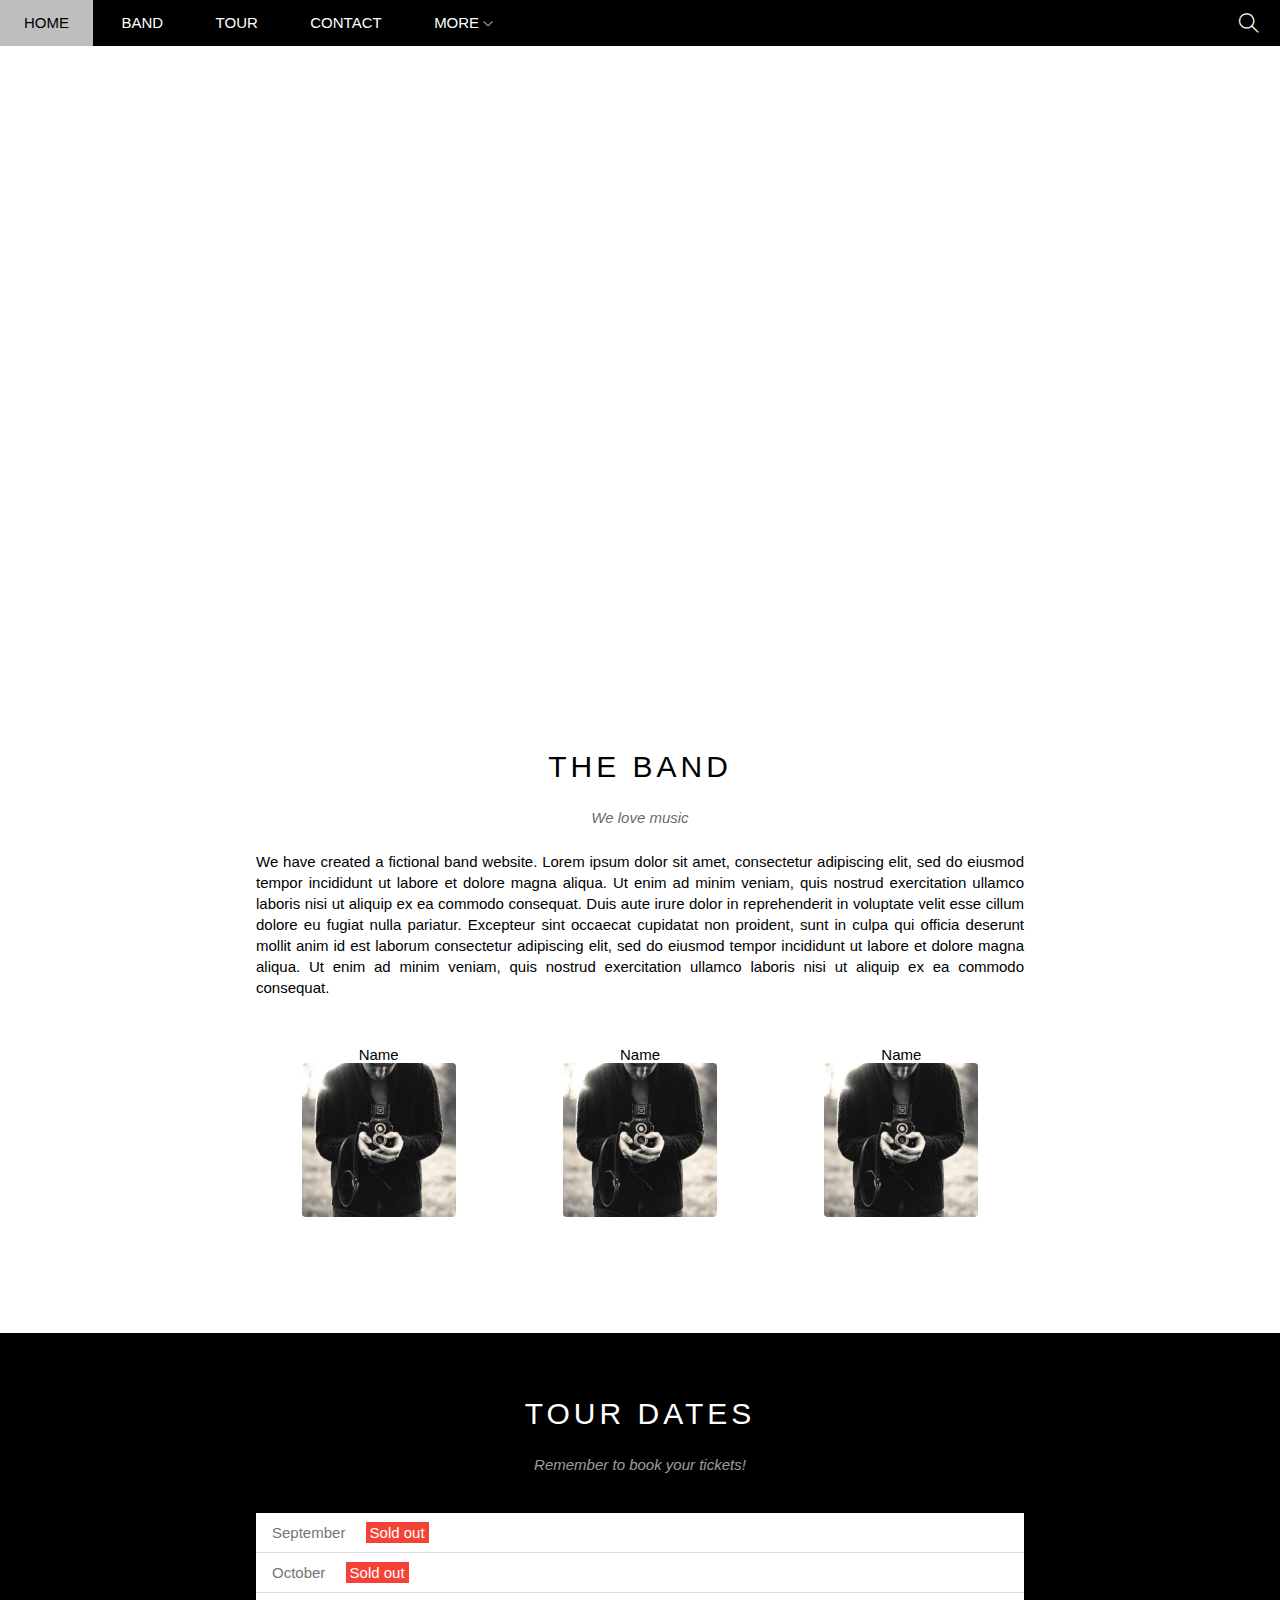
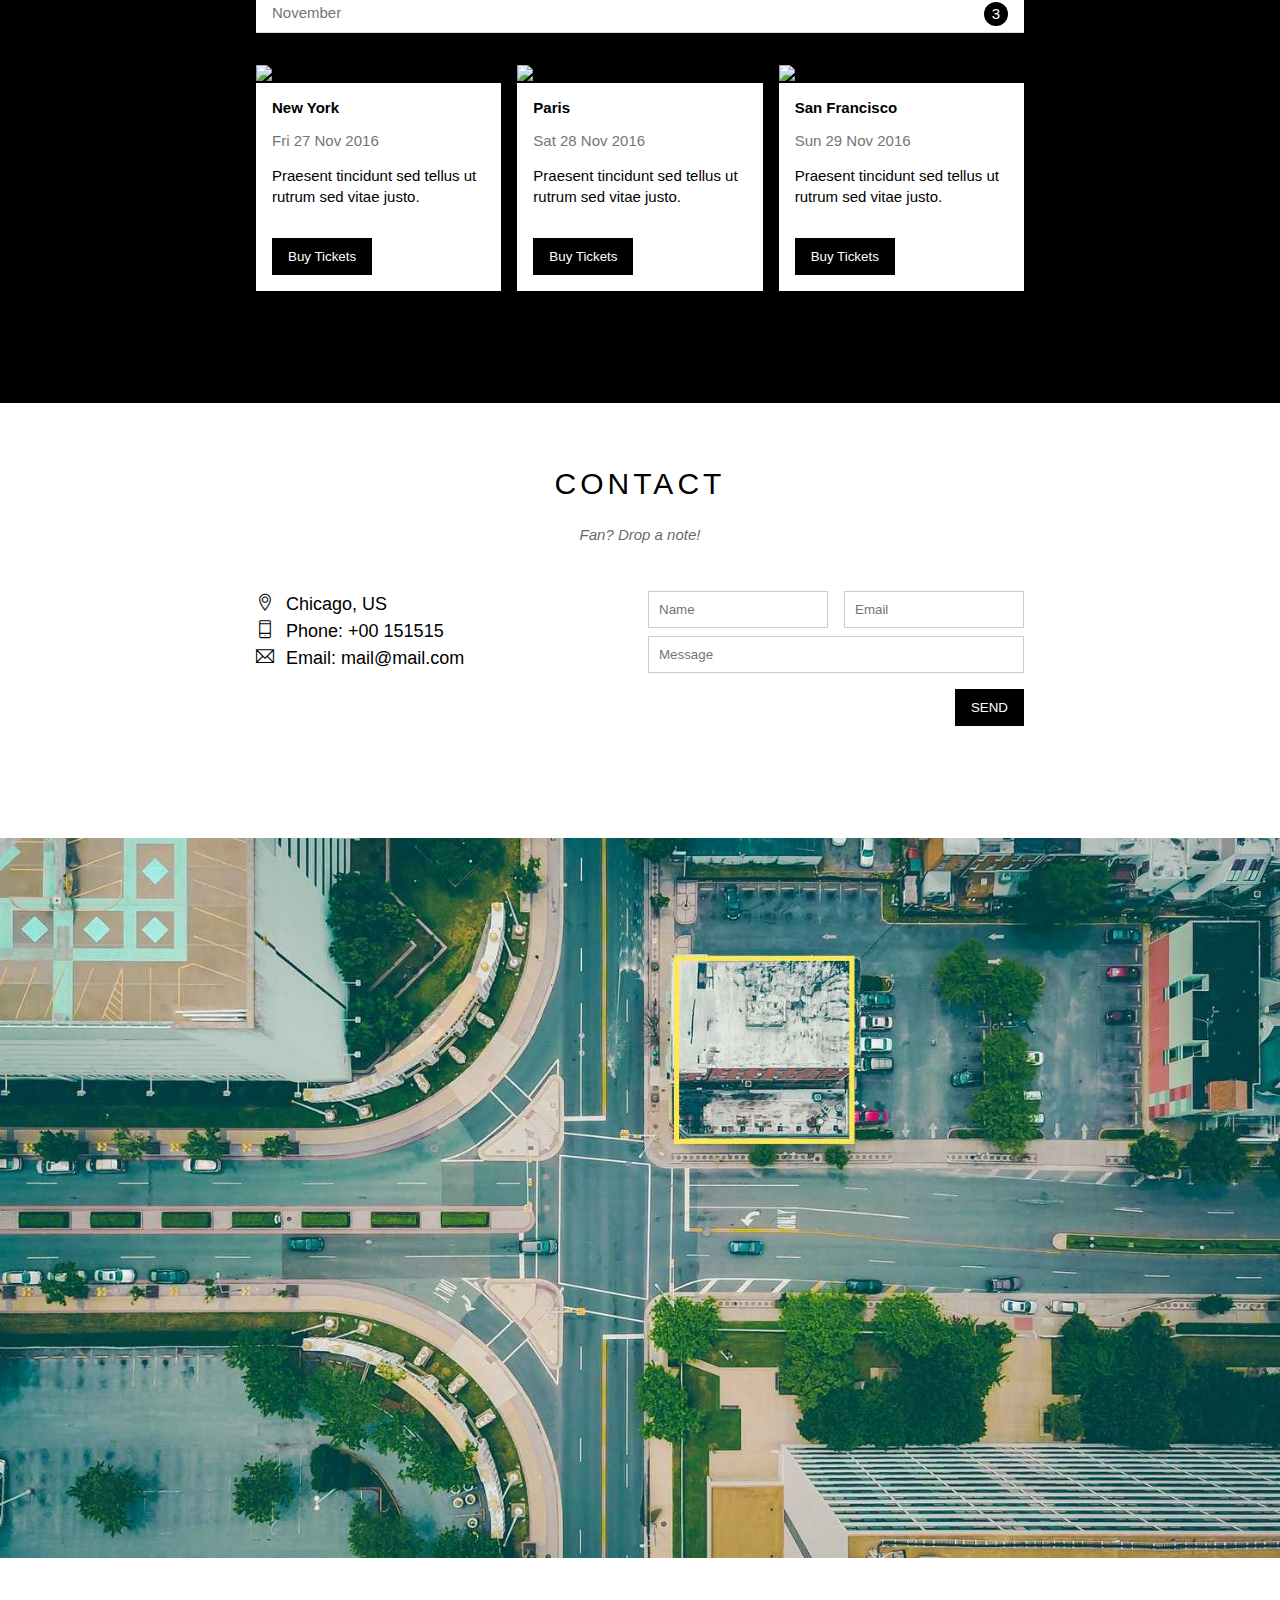
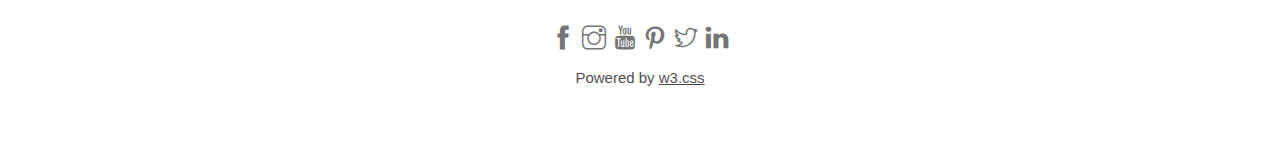
==== w3_TheBand/index.html @ 457860c9 "first push" ====
<!DOCTYPE html>
<html lang="en">

<head>
    <meta charset="UTF-8">
    <meta http-equiv="X-UA-Compatible" content="IE=edge">
    <meta name="viewport" content="width=device-width, initial-scale=1.0">
    <title>The Band</title>
    <link rel="stylesheet" href="./assets/css/style.css">
    <link rel="stylesheet" href="./assets/css/responsive.css">
    <link rel="icon" href="https://wwwmarketing.scdn.co/img/favicon-32x32.png" type="image/x-icon">
    <link rel="stylesheet" href="./assets/font/themify-icons-font/themify-icons/themify-icons.css">
</head>

<body>
    <div id="main">
        <div id="header">
            <!-- Begin: Nav -->
            <ul id="nav">
                <li><a href="#">Home</a></li>
                <li><a href="#band">Band</a></li>
                <li><a href="#tour">Tour</a></li>
                <li><a href="#contact">Contact</a></li>
                <li>
                    <a href="#">
                        More
                        <i class="nav-arrow-down ti-angle-down"></i>
                    </a>
                    <ul class="subnav">
                        <li><a href="#">Merchandise</a></li>
                        <li><a href="#">Extras</a></li>
                        <li><a href="#">Media</a></li>
                    </ul>
                </li>
            </ul>
            <!-- End: Nav -->

            <!-- Begin: Search button-->
            <div class="search-btn">
                <i class="search-icon ti-search"></i>
            </div>

            <div id="mobile-menu" class="mobile-menu-btn">
                <i class="menu-icon ti-menu"></i>
            </div>
            <!-- End: Search button-->

        </div>

        <div id="slider">
            <div class="text-content">
                <h3 class="text-heading">New York</h3>
                <p class="text-description">Thank you, New York - A night we won't forget.</p>
            </div>
        </div>

        <div id="content">

            <!-- About section -->
            <div id="band" class="content-section">
                <h2 class="section-heading">THE BAND</h2>
                <p class="section-sub-heading">We love music</p>
                <p class="about-text">
                    We have created a fictional band website. Lorem ipsum dolor sit amet, consectetur adipiscing elit,
                    sed do eiusmod tempor incididunt ut labore et dolore magna aliqua. Ut enim ad minim veniam, quis
                    nostrud exercitation ullamco laboris nisi ut aliquip ex ea commodo consequat. Duis aute irure dolor
                    in reprehenderit in voluptate velit esse cillum dolore eu fugiat nulla pariatur. Excepteur sint
                    occaecat cupidatat non proident, sunt in culpa qui officia deserunt mollit anim id est laborum
                    consectetur adipiscing elit, sed do eiusmod tempor incididunt ut labore et dolore magna aliqua. Ut
                    enim ad minim veniam, quis nostrud exercitation ullamco laboris nisi ut aliquip ex ea commodo
                    consequat.
                </p>
                <div class="row member-list">
                    <div class="col col-third text-center">
                        <p class="member-name">Name</p>
                        <img src="./assets/image/band/bandmember.jpg" alt="Name" class="member-img">
                    </div>

                    <div class="col col-third text-center">
                        <p class="member-name">Name</p>
                        <img src="./assets/image/band/bandmember.jpg" alt="Name" class="member-img">
                    </div>

                    <div class="col col-third text-center">
                        <p class="member-name">Name</p>
                        <img src="./assets/image/band/bandmember.jpg" alt="Name" class="member-img">
                    </div>
                </div>
            </div>

            <!-- Tour section -->
            <div id="tour" class="tour-section">
                <div class="content-section">
                    <h2 class="section-heading text-white">TOUR DATES</h2>
                    <p class="section-sub-heading text-white">Remember to book your tickets!</p>

                    <!-- Tickets -->
                    <ul class="ticket-list">
                        <li>September <span class="sold-out">Sold out</span></li>
                        <li>October <span class="sold-out">Sold out</span></li>
                        <li>November <span class="quantity">3</span></li>
                    </ul>

                    <!-- Places -->
                    <div class="row place-list">
                        <div class="col col-third">
                            <img src="/assets/image/place/newyork.jpg" alt="NewYork" class="place-img">
                            <div class="place-body">
                                <h3 class="place-heading">New York</h3>
                                <p class="place-time">Fri 27 Nov 2016</p>
                                <p class="place-desc">Praesent tincidunt sed tellus ut rutrum sed vitae justo.</p>
                                <button href="#" class="btn js-buy-ticket">Buy Tickets</button>
                            </div>
                        </div>

                        <div class="col col-third">
                            <img src="/assets/image/place/paris.jpg" alt="NewYork" class="place-img">
                            <div class="place-body">
                                <h3 class="place-heading">Paris</h3>
                                <p class="place-time">Sat 28 Nov 2016</p>
                                <p class="place-desc">Praesent tincidunt sed tellus ut rutrum sed vitae justo.</p>
                                <button href="#" class="btn js-buy-ticket">Buy Tickets</button>
                            </div>
                        </div>

                        <div class="col col-third">
                            <img src="/assets/image/place/sanfran.jpg" alt="NewYork" class="place-img">
                            <div class="place-body">
                                <h3 class="place-heading">San Francisco</h3>
                                <p class="place-time">Sun 29 Nov 2016</p>
                                <p class="place-desc">Praesent tincidunt sed tellus ut rutrum sed vitae justo.</p>
                                <button href="#" class="btn js-buy-ticket">Buy Tickets</button>
                            </div>
                        </div>
                    </div>
                </div>
            </div>

            <!-- Begin: Contact section -->
            <div id="contact" class="content-section">
                <h2 class="section-heading">CONTACT</h2>
                <p class="section-sub-heading">Fan? Drop a note!</p>

                <div class="row contact-content">
                    <div class="col col-half contact-info">
                        <p><i class="ti-location-pin"></i>Chicago, US</p>
                        <p><i class="ti-mobile"></i>Phone: +00 151515</p>
                        <p><i class="ti-email"></i>Email: mail@mail.com</p>
                    </div>

                    <div class="col col-half contact-form">
                        <form action="">
                            <div class="row">
                                <div class="col col-half">
                                    <input type="text" name="" required placeholder="Name" id="" class="form-control">
                                </div>

                                <div class="col col-half">
                                    <input type="email" name="" required placeholder="Email" id="" class="form-control">
                                </div>
                            </div>

                            <div class="row mt-8">
                                <div class="col col-full">
                                    <input type="text" name="" required placeholder="Message" id="" class="form-control">
                                </div>
                            </div>

                            <input class="btn pull-right mt-16" type="submit" value="SEND">
                        </form>
                    </div>
                </div>
            </div>
            <!-- End: Contact section -->

            <div class="map-section">
                <img src="./assets/image/map.jpg" alt="">
            </div>

            <div id="footer">
                <div class="social-list">
                    <a href="">
                        <i class="ti-facebook"></i>
                    </a>
                    <a href="">
                        <i class="ti-instagram"></i>
                    </a>
                    <a href="">
                        <i class="ti-youtube"></i>
                    </a>
                    <a href="">
                        <i class="ti-pinterest"></i>
                    </a>
                    <a href="">
                        <i class="ti-twitter"></i>
                    </a>
                    <a href="">
                        <i class="ti-linkedin"></i>
                    </a>
                </div>
                <p class="copyright">Powered by <a href="">w3.css</a></p>
            </div>
        </div>

        <div class="modal js-modal">
            <div class="modal-container js-modal-container">
                <div class="modal-close js-modal-close">
                    <i class="ti-close"></i>
                </div>

                <header class="modal-header">
                    <i class="modal-heading-icon ti-bag"></i>
                    Tickets
                </header>

                <div class="modal-body">
                    <label for="ticket-quantity" class="modal-label">
                        <i class="ti-shopping-cart"></i>
                        Tickets, 15$ per person
                    </label>
                    <input id="ticket-quantity" type="text" class="modal-input" placeholder="How many?">

                    <label for="ticket-email" class="modal-label">
                        <i class="ti-user"></i>
                        Send to
                    </label>
                    <input id="ticket-email" type="text" class="modal-input" placeholder="Enter email">

                    <button id="buy-tickets">
                        Pay
                        <i class="ti-check"></i>
                    </button>
                </div>

                <footer class="modal-footer">
                    <p class="modal-help">Need <a href="">help?</a></p>
                </footer>
            </div>
        </div>

        <script>
            const buyBtns = document.querySelectorAll('.js-buy-ticket')
            const modal = document.querySelector('.js-modal')
            const modalContainer = document.querySelector('.js-modal-container')
            const modalClose = document.querySelector('.js-modal-close')
            
            function showBuyTickets() {
                modal.classList.add('open')
            }

            function hideBuyTickets() {
                modal.classList.remove('open')
            }

            for (const buyBtn of buyBtns) {
                buyBtn.addEventListener('click', showBuyTickets)
            }

            modalClose.addEventListener('click', hideBuyTickets)

            modal.addEventListener('click', hideBuyTickets)

            modalContainer.addEventListener('click',function(event) {
                event.stopPropagation()
            })
        </script>


        <!-- mobile menu -->
        <script>
            var header = document.getElementById('header');
            var mobileMenu = document.getElementById('mobile-menu')
            var headerHeight = header.clientHeight;

            mobileMenu.onclick = function() {
                var isClosed = header.clientHeight === headerHeight;

                if(isClosed) {
                    header.style.height = 'auto';
                } else {
                    header.style.height = null;
                }
            }

            //Tự động đóng khi chọn menu
            var menuItems = document.querySelectorAll('#nav li a[href*="#"]');
            for (var i = 0; i < menuItems.length; i++) {
                var menuItem = menuItems[i];
                

                menuItem.onclick = function() {
                    header.style.height = null;
                }
            }
        </script>
</body>

</html>
---- w3_TheBand/assets/css/style.css ----
* {
    padding: 0;
    margin: 0;
    box-sizing: border-box;
}

html {
    scroll-behavior: smooth;
    font-family: Arial, Helvetica, sans-serif;
}


/* Common */
.clear {
    clear: both;
}

.text-white {
    color: #fff !important;
}

.text-center {
    text-align: center !important;
}

.row {
    margin-left: -8px;
    margin-right: -8px;
}

.row::after {
    content: "";
    display: block;
    clear: both;
}

.col {
    float: left;
    padding-left: 8px;
    padding-right: 8px;
}

.col-third {
    width: 33.33333%;
}

.col-half {
    width: 50%;
}

.col-full {
    width: 100%;
}

.mt-8 {
    margin-top: 8px !important;
}

.mt-16 {
    margin-top: 16px !important;
}

.pull-right {
    float: right;
}

.btn {
    color: #fff;
    padding: 11px 16px;
    margin-top: 15px;
    display: inline-block;
    text-decoration: none;
    background-color: #000;
    border: none;
    cursor: pointer;
}

.btn:hover {
    color: #000;
    background-color: #ccc;
}

#main {
    
}

#header {
    position: fixed;
    top: 0;
    right: 0;
    left: 0;
    height: 46px;
    z-index: 1;
    background-color: #000;
    overflow: hidden;
}

#nav {
    display: inline-block;
}

#nav,
.subnav {
    list-style-type: none;
}

#nav>li {
    display: inline-block;
}

#nav li {
    position: relative;
}

#nav>li>a {
    text-transform: uppercase;
    color: #fff;
}

#nav li a {
    line-height: 46px;
    font-size: 15px;
    text-decoration: none;
    padding: 0 24px;
    display: block;
}

#nav>li:hover>a,
#nav .subnav li:hover a {
    color: #000;
    background-color: rgba(205, 205, 205, 0.926);
}

#nav .subnav {
    display: none;
    position: absolute;
    color: #000;
    top: 100%;
    left: 0;
    min-width: 160px;
    background-color: #fff;
    box-shadow: 0 0 10px rgba(0, 0, 0, 0.8);
}

#nav li:hover .subnav {
    display: block;
}

#nav .subnav a {
    color: #000;
    line-height: 38px;
    padding: 0 12px;
}

#nav .nav-arrow-down {
    font-size: 10px;
}

#header .mobile-menu-btn:hover {
    background-color: #ccc;
}

#header .mobile-menu-btn:hover .menu-icon {
    color: #000;
}

#header .search-btn:hover {
    background-color: #f44336;
    cursor: pointer;
}

#header .mobile-menu-btn {
    position: absolute;
    top: 0;
    right: 0;
    display: none;
}

#header .search-btn,
#header .mobile-menu-btn {
    float: right;
    padding: 0 21px;
}

#header .menu-icon,
#header .search-icon {
    font-size: 20px;
    line-height: 46px;
    color: #fff;
}

#slider {
    position: relative;
    margin-top: 46px;
    padding-top: 50%;
    background: url('/assets/image/slider/slider1.jpg') top center / cover no-repeat;
}

#slider .text-content {
    position: absolute;
    bottom: 47px;
    width: 100%;
    color: #fff;
    text-align: center;
    /* left: 50%;
    transform: translateX(-50%); */
}

#slider .text-heading {
    font-size: 24px;
}

#slider .text-description {
    font-size: 15px;
    margin-top: 25px;
}


#content {}

#content .content-section {
    width: 800px;
    max-width: 100%;
    padding: 64px 0 112px;
    margin-left: auto;
    margin-right: auto;
    padding-right: 16px;
    padding-left: 16px;
}

#content .section-heading {
    font-size: 30px;
    font-weight: 500;
    text-align: center;
    letter-spacing: 4px;
}

#content .section-sub-heading {
    font-size: 15px;
    text-align: center;
    margin-top: 25px;
    font-style: italic;
    opacity: 0.6;
}

#content .about-text {
    font-size: 15px;
    margin-top: 25px;
    text-align: justify;
    line-height: 1.4;
}

#content .member-list {
    margin-top: 48px;
}

#content .member-name {
    font-size: 15px;
}

#content .member-img {
    width: 154px;
    max-height: 205px;
    border-radius: 4px;
}

/* Tour section */
.tour-section {
    background-color: #000;
}

.ticket-list {
    background-color: #fff;
    margin-top: 40px;
}

.ticket-list li {
    font-size: 15px;
    padding: 11px 16px;
    color: #757575;
    border-bottom: 1px solid #ddd;
    list-style: none;
}

.ticket-list .sold-out {
    background-color: #f44336;
    color: #fff;
    margin-left: 16px;
    padding: 2px 4px;
}

.ticket-list .quantity {
    float: right;
    width: 24px;
    height: 24px;
    color: #fff;
    background-color: #000;
    border-radius: 50%;
    text-align: center;
    line-height: 24px;
    margin-top: -2px;
}

/* Places */

.place-list {
    margin-top: 32px;
}

.place-img {
    width: 100%;
    display: block;
}

.place-img:hover {
    opacity: 0.5;
}

.place-body {
    padding: 16px;
    font-size: 15px;
    background-color: #fff;
}

.place-heading {
    font-size: 15px;
    font-weight: 600;
}

.place-time {
    margin: 16px 0px;
    color: #757575;
}

.place-desc {
    margin: 16px 0px;
    line-height: 1.4;
}



/* Contact Form */

.contact-content {
    margin-top: 48px;
}

.contact-info {
    font-size: 18px;
    line-height: 1.5;
}

.contact-info i[class*="ti-"] {
    width: 30px;
    display: inline-block;
}

.contact-form {
    font-size: 15px;
}

.contact-form .form-control {
    padding: 10px;
    border: 1px solid #ccc;
    width: 100%;
}

.map-section img {
    width: 100%;
}


/* Footer section */
#footer {
    padding: 64px 16px;
    text-align: center;
}

#footer .social-list {
    font-size: 24px;
}

#footer .social-list a {
    text-decoration: none;
    color: #757575;
}
#footer .copyright a:hover,
#footer .social-list a:hover {
    opacity: 0.7;
}

#footer .copyright{
    margin-top: 15px;
    font-size: 15px;
    color: #000;
    opacity: 0.7;
}

#footer .copyright a {
    color: #000;
    
}

.modal {
    position: fixed;
    top: 0;
    bottom: 0;
    left: 0;
    right: 0;
    background: rgba(0, 0, 0, 0.4);
    align-items: center;
    justify-content: center;
    display: none;
}

.modal.open {
    display: flex;
}

.modal-container {
    background: #fff;
    width: 900px;
    max-width: calc(100% - 32px);
    min-height: 200px;
    position: relative;
    animation: modalFadeIn ease .55s;
}

.modal-close:hover {
    opacity: 1;
}

.modal-close {
    position: absolute;
    top: 0;
    right: 0;
    color: #fff;
    padding: 10px;
    opacity: 0.8;
    cursor: pointer;
}

.modal-header {
    background: #009688;
    height: 130px;
    display: flex;
    align-items: center;
    justify-content: center;
    font-size: 30px;
    color: #fff;
}

.modal-heading-icon {
    margin-right: 16px;
}

.modal-body {
    padding: 16px;
}

.modal-label {
    display: block;
    font-size: 15px;
    margin-bottom: 12px;
}

.modal-input {
    border: 1px solid #ccc;
    width: 100%;
    padding: 10px;
    font-size: 15px;
    margin-bottom: 24px;
}

#buy-tickets {
    border: none;
    background: #009688;
    color: #fff;
    width: 100%;
    font-size: 15px;
    text-transform: uppercase;
    padding: 16px;
    cursor: pointer;
}

#buy-tickets:hover {
    opacity: 0.9;
}

.modal-footer {
    padding: 16px;
    text-align: right;
}

.modal-footer a{
    color: #2196F3;
}

@keyframes modalFadeIn {
    from {
        opacity: 0;
        transform: translateY(-140px);
    }
    to {
        opacity: 1;
        transform: translateY(0);
    }
}
---- w3_TheBand/assets/css/responsive.css ----
/* PC */
@media (min-width: 1024px) {

}

/* Tablet */
@media (min-width: 740px) and (max-width: 1023px) {

}

/* Mobile */
@media (max-width: 740px) {
    #nav {
        display: block;
    }

    #nav > li {
        display:block;
    }
    #nav > li:first-child {
        display: inline-block;
    }

    #header .mobile-menu-btn {
        display: block;
    }

    #header .search-btn {
        display: none;
    }
}
---- w3_TheBand/assets/font/themify-icons-font/themify-icons/themify-icons.css ----
@font-face {
	font-family: 'themify';
	src:url('fonts/themify.eot?-fvbane');
	src:url('fonts/themify.eot?#iefix-fvbane') format('embedded-opentype'),
		url('fonts/themify.woff?-fvbane') format('woff'),
		url('fonts/themify.ttf?-fvbane') format('truetype'),
		url('fonts/themify.svg?-fvbane#themify') format('svg');
	font-weight: normal;
	font-style: normal;
}

[class^="ti-"], [class*=" ti-"] {
	font-family: 'themify';
	speak: none;
	font-style: normal;
	font-weight: normal;
	font-variant: normal;
	text-transform: none;
	line-height: 1;

	/* Better Font Rendering =========== */
	-webkit-font-smoothing: antialiased;
	-moz-osx-font-smoothing: grayscale;
}

.ti-wand:before {
	content: "\e600";
}
.ti-volume:before {
	content: "\e601";
}
.ti-user:before {
	content: "\e602";
}
.ti-unlock:before {
	content: "\e603";
}
.ti-unlink:before {
	content: "\e604";
}
.ti-trash:before {
	content: "\e605";
}
.ti-thought:before {
	content: "\e606";
}
.ti-target:before {
	content: "\e607";
}
.ti-tag:before {
	content: "\e608";
}
.ti-tablet:before {
	content: "\e609";
}
.ti-star:before {
	content: "\e60a";
}
.ti-spray:before {
	content: "\e60b";
}
.ti-signal:before {
	content: "\e60c";
}
.ti-shopping-cart:before {
	content: "\e60d";
}
.ti-shopping-cart-full:before {
	content: "\e60e";
}
.ti-settings:before {
	content: "\e60f";
}
.ti-search:before {
	content: "\e610";
}
.ti-zoom-in:before {
	content: "\e611";
}
.ti-zoom-out:before {
	content: "\e612";
}
.ti-cut:before {
	content: "\e613";
}
.ti-ruler:before {
	content: "\e614";
}
.ti-ruler-pencil:before {
	content: "\e615";
}
.ti-ruler-alt:before {
	content: "\e616";
}
.ti-bookmark:before {
	content: "\e617";
}
.ti-bookmark-alt:before {
	content: "\e618";
}
.ti-reload:before {
	content: "\e619";
}
.ti-plus:before {
	content: "\e61a";
}
.ti-pin:before {
	content: "\e61b";
}
.ti-pencil:before {
	content: "\e61c";
}
.ti-pencil-alt:before {
	content: "\e61d";
}
.ti-paint-roller:before {
	content: "\e61e";
}
.ti-paint-bucket:before {
	content: "\e61f";
}
.ti-na:before {
	content: "\e620";
}
.ti-mobile:before {
	content: "\e621";
}
.ti-minus:before {
	content: "\e622";
}
.ti-medall:before {
	content: "\e623";
}
.ti-medall-alt:before {
	content: "\e624";
}
.ti-marker:before {
	content: "\e625";
}
.ti-marker-alt:before {
	content: "\e626";
}
.ti-arrow-up:before {
	content: "\e627";
}
.ti-arrow-right:before {
	content: "\e628";
}
.ti-arrow-left:before {
	content: "\e629";
}
.ti-arrow-down:before {
	content: "\e62a";
}
.ti-lock:before {
	content: "\e62b";
}
.ti-location-arrow:before {
	content: "\e62c";
}
.ti-link:before {
	content: "\e62d";
}
.ti-layout:before {
	content: "\e62e";
}
.ti-layers:before {
	content: "\e62f";
}
.ti-layers-alt:before {
	content: "\e630";
}
.ti-key:before {
	content: "\e631";
}
.ti-import:before {
	content: "\e632";
}
.ti-image:before {
	content: "\e633";
}
.ti-heart:before {
	content: "\e634";
}
.ti-heart-broken:before {
	content: "\e635";
}
.ti-hand-stop:before {
	content: "\e636";
}
.ti-hand-open:before {
	content: "\e637";
}
.ti-hand-drag:before {
	content: "\e638";
}
.ti-folder:before {
	content: "\e639";
}
.ti-flag:before {
	content: "\e63a";
}
.ti-flag-alt:before {
	content: "\e63b";
}
.ti-flag-alt-2:before {
	content: "\e63c";
}
.ti-eye:before {
	content: "\e63d";
}
.ti-export:before {
	content: "\e63e";
}
.ti-exchange-vertical:before {
	content: "\e63f";
}
.ti-desktop:before {
	content: "\e640";
}
.ti-cup:before {
	content: "\e641";
}
.ti-crown:before {
	content: "\e642";
}
.ti-comments:before {
	content: "\e643";
}
.ti-comment:before {
	content: "\e644";
}
.ti-comment-alt:before {
	content: "\e645";
}
.ti-close:before {
	content: "\e646";
}
.ti-clip:before {
	content: "\e647";
}
.ti-angle-up:before {
	content: "\e648";
}
.ti-angle-right:before {
	content: "\e649";
}
.ti-angle-left:before {
	content: "\e64a";
}
.ti-angle-down:before {
	content: "\e64b";
}
.ti-check:before {
	content: "\e64c";
}
.ti-check-box:before {
	content: "\e64d";
}
.ti-camera:before {
	content: "\e64e";
}
.ti-announcement:before {
	content: "\e64f";
}
.ti-brush:before {
	content: "\e650";
}
.ti-briefcase:before {
	content: "\e651";
}
.ti-bolt:before {
	content: "\e652";
}
.ti-bolt-alt:before {
	content: "\e653";
}
.ti-blackboard:before {
	content: "\e654";
}
.ti-bag:before {
	content: "\e655";
}
.ti-move:before {
	content: "\e656";
}
.ti-arrows-vertical:before {
	content: "\e657";
}
.ti-arrows-horizontal:before {
	content: "\e658";
}
.ti-fullscreen:before {
	content: "\e659";
}
.ti-arrow-top-right:before {
	content: "\e65a";
}
.ti-arrow-top-left:before {
	content: "\e65b";
}
.ti-arrow-circle-up:before {
	content: "\e65c";
}
.ti-arrow-circle-right:before {
	content: "\e65d";
}
.ti-arrow-circle-left:before {
	content: "\e65e";
}
.ti-arrow-circle-down:before {
	content: "\e65f";
}
.ti-angle-double-up:before {
	content: "\e660";
}
.ti-angle-double-right:before {
	content: "\e661";
}
.ti-angle-double-left:before {
	content: "\e662";
}
.ti-angle-double-down:before {
	content: "\e663";
}
.ti-zip:before {
	content: "\e664";
}
.ti-world:before {
	content: "\e665";
}
.ti-wheelchair:before {
	content: "\e666";
}
.ti-view-list:before {
	content: "\e667";
}
.ti-view-list-alt:before {
	content: "\e668";
}
.ti-view-grid:before {
	content: "\e669";
}
.ti-uppercase:before {
	content: "\e66a";
}
.ti-upload:before {
	content: "\e66b";
}
.ti-underline:before {
	content: "\e66c";
}
.ti-truck:before {
	content: "\e66d";
}
.ti-timer:before {
	content: "\e66e";
}
.ti-ticket:before {
	content: "\e66f";
}
.ti-thumb-up:before {
	content: "\e670";
}
.ti-thumb-down:before {
	content: "\e671";
}
.ti-text:before {
	content: "\e672";
}
.ti-stats-up:before {
	content: "\e673";
}
.ti-stats-down:before {
	content: "\e674";
}
.ti-split-v:before {
	content: "\e675";
}
.ti-split-h:before {
	content: "\e676";
}
.ti-smallcap:before {
	content: "\e677";
}
.ti-shine:before {
	content: "\e678";
}
.ti-shift-right:before {
	content: "\e679";
}
.ti-shift-left:before {
	content: "\e67a";
}
.ti-shield:before {
	content: "\e67b";
}
.ti-notepad:before {
	content: "\e67c";
}
.ti-server:before {
	content: "\e67d";
}
.ti-quote-right:before {
	content: "\e67e";
}
.ti-quote-left:before {
	content: "\e67f";
}
.ti-pulse:before {
	content: "\e680";
}
.ti-printer:before {
	content: "\e681";
}
.ti-power-off:before {
	content: "\e682";
}
.ti-plug:before {
	content: "\e683";
}
.ti-pie-chart:before {
	content: "\e684";
}
.ti-paragraph:before {
	content: "\e685";
}
.ti-panel:before {
	content: "\e686";
}
.ti-package:before {
	content: "\e687";
}
.ti-music:before {
	content: "\e688";
}
.ti-music-alt:before {
	content: "\e689";
}
.ti-mouse:before {
	content: "\e68a";
}
.ti-mouse-alt:before {
	content: "\e68b";
}
.ti-money:before {
	content: "\e68c";
}
.ti-microphone:before {
	content: "\e68d";
}
.ti-menu:before {
	content: "\e68e";
}
.ti-menu-alt:before {
	content: "\e68f";
}
.ti-map:before {
	content: "\e690";
}
.ti-map-alt:before {
	content: "\e691";
}
.ti-loop:before {
	content: "\e692";
}
.ti-location-pin:before {
	content: "\e693";
}
.ti-list:before {
	content: "\e694";
}
.ti-light-bulb:before {
	content: "\e695";
}
.ti-Italic:before {
	content: "\e696";
}
.ti-info:before {
	content: "\e697";
}
.ti-infinite:before {
	content: "\e698";
}
.ti-id-badge:before {
	content: "\e699";
}
.ti-hummer:before {
	content: "\e69a";
}
.ti-home:before {
	content: "\e69b";
}
.ti-help:before {
	content: "\e69c";
}
.ti-headphone:before {
	content: "\e69d";
}
.ti-harddrives:before {
	content: "\e69e";
}
.ti-harddrive:before {
	content: "\e69f";
}
.ti-gift:before {
	content: "\e6a0";
}
.ti-game:before {
	content: "\e6a1";
}
.ti-filter:before {
	content: "\e6a2";
}
.ti-files:before {
	content: "\e6a3";
}
.ti-file:before {
	content: "\e6a4";
}
.ti-eraser:before {
	content: "\e6a5";
}
.ti-envelope:before {
	content: "\e6a6";
}
.ti-download:before {
	content: "\e6a7";
}
.ti-direction:before {
	content: "\e6a8";
}
.ti-direction-alt:before {
	content: "\e6a9";
}
.ti-dashboard:before {
	content: "\e6aa";
}
.ti-control-stop:before {
	content: "\e6ab";
}
.ti-control-shuffle:before {
	content: "\e6ac";
}
.ti-control-play:before {
	content: "\e6ad";
}
.ti-control-pause:before {
	content: "\e6ae";
}
.ti-control-forward:before {
	content: "\e6af";
}
.ti-control-backward:before {
	content: "\e6b0";
}
.ti-cloud:before {
	content: "\e6b1";
}
.ti-cloud-up:before {
	content: "\e6b2";
}
.ti-cloud-down:before {
	content: "\e6b3";
}
.ti-clipboard:before {
	content: "\e6b4";
}
.ti-car:before {
	content: "\e6b5";
}
.ti-calendar:before {
	content: "\e6b6";
}
.ti-book:before {
	content: "\e6b7";
}
.ti-bell:before {
	content: "\e6b8";
}
.ti-basketball:before {
	content: "\e6b9";
}
.ti-bar-chart:before {
	content: "\e6ba";
}
.ti-bar-chart-alt:before {
	content: "\e6bb";
}
.ti-back-right:before {
	content: "\e6bc";
}
.ti-back-left:before {
	content: "\e6bd";
}
.ti-arrows-corner:before {
	content: "\e6be";
}
.ti-archive:before {
	content: "\e6bf";
}
.ti-anchor:before {
	content: "\e6c0";
}
.ti-align-right:before {
	content: "\e6c1";
}
.ti-align-left:before {
	content: "\e6c2";
}
.ti-align-justify:before {
	content: "\e6c3";
}
.ti-align-center:before {
	content: "\e6c4";
}
.ti-alert:before {
	content: "\e6c5";
}
.ti-alarm-clock:before {
	content: "\e6c6";
}
.ti-agenda:before {
	content: "\e6c7";
}
.ti-write:before {
	content: "\e6c8";
}
.ti-window:before {
	content: "\e6c9";
}
.ti-widgetized:before {
	content: "\e6ca";
}
.ti-widget:before {
	content: "\e6cb";
}
.ti-widget-alt:before {
	content: "\e6cc";
}
.ti-wallet:before {
	content: "\e6cd";
}
.ti-video-clapper:before {
	content: "\e6ce";
}
.ti-video-camera:before {
	content: "\e6cf";
}
.ti-vector:before {
	content: "\e6d0";
}
.ti-themify-logo:before {
	content: "\e6d1";
}
.ti-themify-favicon:before {
	content: "\e6d2";
}
.ti-themify-favicon-alt:before {
	content: "\e6d3";
}
.ti-support:before {
	content: "\e6d4";
}
.ti-stamp:before {
	content: "\e6d5";
}
.ti-split-v-alt:before {
	content: "\e6d6";
}
.ti-slice:before {
	content: "\e6d7";
}
.ti-shortcode:before {
	content: "\e6d8";
}
.ti-shift-right-alt:before {
	content: "\e6d9";
}
.ti-shift-left-alt:before {
	content: "\e6da";
}
.ti-ruler-alt-2:before {
	content: "\e6db";
}
.ti-receipt:before {
	content: "\e6dc";
}
.ti-pin2:before {
	content: "\e6dd";
}
.ti-pin-alt:before {
	content: "\e6de";
}
.ti-pencil-alt2:before {
	content: "\e6df";
}
.ti-palette:before {
	content: "\e6e0";
}
.ti-more:before {
	content: "\e6e1";
}
.ti-more-alt:before {
	content: "\e6e2";
}
.ti-microphone-alt:before {
	content: "\e6e3";
}
.ti-magnet:before {
	content: "\e6e4";
}
.ti-line-double:before {
	content: "\e6e5";
}
.ti-line-dotted:before {
	content: "\e6e6";
}
.ti-line-dashed:before {
	content: "\e6e7";
}
.ti-layout-width-full:before {
	content: "\e6e8";
}
.ti-layout-width-default:before {
	content: "\e6e9";
}
.ti-layout-width-default-alt:before {
	content: "\e6ea";
}
.ti-layout-tab:before {
	content: "\e6eb";
}
.ti-layout-tab-window:before {
	content: "\e6ec";
}
.ti-layout-tab-v:before {
	content: "\e6ed";
}
.ti-layout-tab-min:before {
	content: "\e6ee";
}
.ti-layout-slider:before {
	content: "\e6ef";
}
.ti-layout-slider-alt:before {
	content: "\e6f0";
}
.ti-layout-sidebar-right:before {
	content: "\e6f1";
}
.ti-layout-sidebar-none:before {
	content: "\e6f2";
}
.ti-layout-sidebar-left:before {
	content: "\e6f3";
}
.ti-layout-placeholder:before {
	content: "\e6f4";
}
.ti-layout-menu:before {
	content: "\e6f5";
}
.ti-layout-menu-v:before {
	content: "\e6f6";
}
.ti-layout-menu-separated:before {
	content: "\e6f7";
}
.ti-layout-menu-full:before {
	content: "\e6f8";
}
.ti-layout-media-right-alt:before {
	content: "\e6f9";
}
.ti-layout-media-right:before {
	content: "\e6fa";
}
.ti-layout-media-overlay:before {
	content: "\e6fb";
}
.ti-layout-media-overlay-alt:before {
	content: "\e6fc";
}
.ti-layout-media-overlay-alt-2:before {
	content: "\e6fd";
}
.ti-layout-media-left-alt:before {
	content: "\e6fe";
}
.ti-layout-media-left:before {
	content: "\e6ff";
}
.ti-layout-media-center-alt:before {
	content: "\e700";
}
.ti-layout-media-center:before {
	content: "\e701";
}
.ti-layout-list-thumb:before {
	content: "\e702";
}
.ti-layout-list-thumb-alt:before {
	content: "\e703";
}
.ti-layout-list-post:before {
	content: "\e704";
}
.ti-layout-list-large-image:before {
	content: "\e705";
}
.ti-layout-line-solid:before {
	content: "\e706";
}
.ti-layout-grid4:before {
	content: "\e707";
}
.ti-layout-grid3:before {
	content: "\e708";
}
.ti-layout-grid2:before {
	content: "\e709";
}
.ti-layout-grid2-thumb:before {
	content: "\e70a";
}
.ti-layout-cta-right:before {
	content: "\e70b";
}
.ti-layout-cta-left:before {
	content: "\e70c";
}
.ti-layout-cta-center:before {
	content: "\e70d";
}
.ti-layout-cta-btn-right:before {
	content: "\e70e";
}
.ti-layout-cta-btn-left:before {
	content: "\e70f";
}
.ti-layout-column4:before {
	content: "\e710";
}
.ti-layout-column3:before {
	content: "\e711";
}
.ti-layout-column2:before {
	content: "\e712";
}
.ti-layout-accordion-separated:before {
	content: "\e713";
}
.ti-layout-accordion-merged:before {
	content: "\e714";
}
.ti-layout-accordion-list:before {
	content: "\e715";
}
.ti-ink-pen:before {
	content: "\e716";
}
.ti-info-alt:before {
	content: "\e717";
}
.ti-help-alt:before {
	content: "\e718";
}
.ti-headphone-alt:before {
	content: "\e719";
}
.ti-hand-point-up:before {
	content: "\e71a";
}
.ti-hand-point-right:before {
	content: "\e71b";
}
.ti-hand-point-left:before {
	content: "\e71c";
}
.ti-hand-point-down:before {
	content: "\e71d";
}
.ti-gallery:before {
	content: "\e71e";
}
.ti-face-smile:before {
	content: "\e71f";
}
.ti-face-sad:before {
	content: "\e720";
}
.ti-credit-card:before {
	content: "\e721";
}
.ti-control-skip-forward:before {
	content: "\e722";
}
.ti-control-skip-backward:before {
	content: "\e723";
}
.ti-control-record:before {
	content: "\e724";
}
.ti-control-eject:before {
	content: "\e725";
}
.ti-comments-smiley:before {
	content: "\e726";
}
.ti-brush-alt:before {
	content: "\e727";
}
.ti-youtube:before {
	content: "\e728";
}
.ti-vimeo:before {
	content: "\e729";
}
.ti-twitter:before {
	content: "\e72a";
}
.ti-time:before {
	content: "\e72b";
}
.ti-tumblr:before {
	content: "\e72c";
}
.ti-skype:before {
	content: "\e72d";
}
.ti-share:before {
	content: "\e72e";
}
.ti-share-alt:before {
	content: "\e72f";
}
.ti-rocket:before {
	content: "\e730";
}
.ti-pinterest:before {
	content: "\e731";
}
.ti-new-window:before {
	content: "\e732";
}
.ti-microsoft:before {
	content: "\e733";
}
.ti-list-ol:before {
	content: "\e734";
}
.ti-linkedin:before {
	content: "\e735";
}
.ti-layout-sidebar-2:before {
	content: "\e736";
}
.ti-layout-grid4-alt:before {
	content: "\e737";
}
.ti-layout-grid3-alt:before {
	content: "\e738";
}
.ti-layout-grid2-alt:before {
	content: "\e739";
}
.ti-layout-column4-alt:before {
	content: "\e73a";
}
.ti-layout-column3-alt:before {
	content: "\e73b";
}
.ti-layout-column2-alt:before {
	content: "\e73c";
}
.ti-instagram:before {
	content: "\e73d";
}
.ti-google:before {
	content: "\e73e";
}
.ti-github:before {
	content: "\e73f";
}
.ti-flickr:before {
	content: "\e740";
}
.ti-facebook:before {
	content: "\e741";
}
.ti-dropbox:before {
	content: "\e742";
}
.ti-dribbble:before {
	content: "\e743";
}
.ti-apple:before {
	content: "\e744";
}
.ti-android:before {
	content: "\e745";
}
.ti-save:before {
	content: "\e746";
}
.ti-save-alt:before {
	content: "\e747";
}
.ti-yahoo:before {
	content: "\e748";
}
.ti-wordpress:before {
	content: "\e749";
}
.ti-vimeo-alt:before {
	content: "\e74a";
}
.ti-twitter-alt:before {
	content: "\e74b";
}
.ti-tumblr-alt:before {
	content: "\e74c";
}
.ti-trello:before {
	content: "\e74d";
}
.ti-stack-overflow:before {
	content: "\e74e";
}
.ti-soundcloud:before {
	content: "\e74f";
}
.ti-sharethis:before {
	content: "\e750";
}
.ti-sharethis-alt:before {
	content: "\e751";
}
.ti-reddit:before {
	content: "\e752";
}
.ti-pinterest-alt:before {
	content: "\e753";
}
.ti-microsoft-alt:before {
	content: "\e754";
}
.ti-linux:before {
	content: "\e755";
}
.ti-jsfiddle:before {
	content: "\e756";
}
.ti-joomla:before {
	content: "\e757";
}
.ti-html5:before {
	content: "\e758";
}
.ti-flickr-alt:before {
	content: "\e759";
}
.ti-email:before {
	content: "\e75a";
}
.ti-drupal:before {
	content: "\e75b";
}
.ti-dropbox-alt:before {
	content: "\e75c";
}
.ti-css3:before {
	content: "\e75d";
}
.ti-rss:before {
	content: "\e75e";
}
.ti-rss-alt:before {
	content: "\e75f";
}
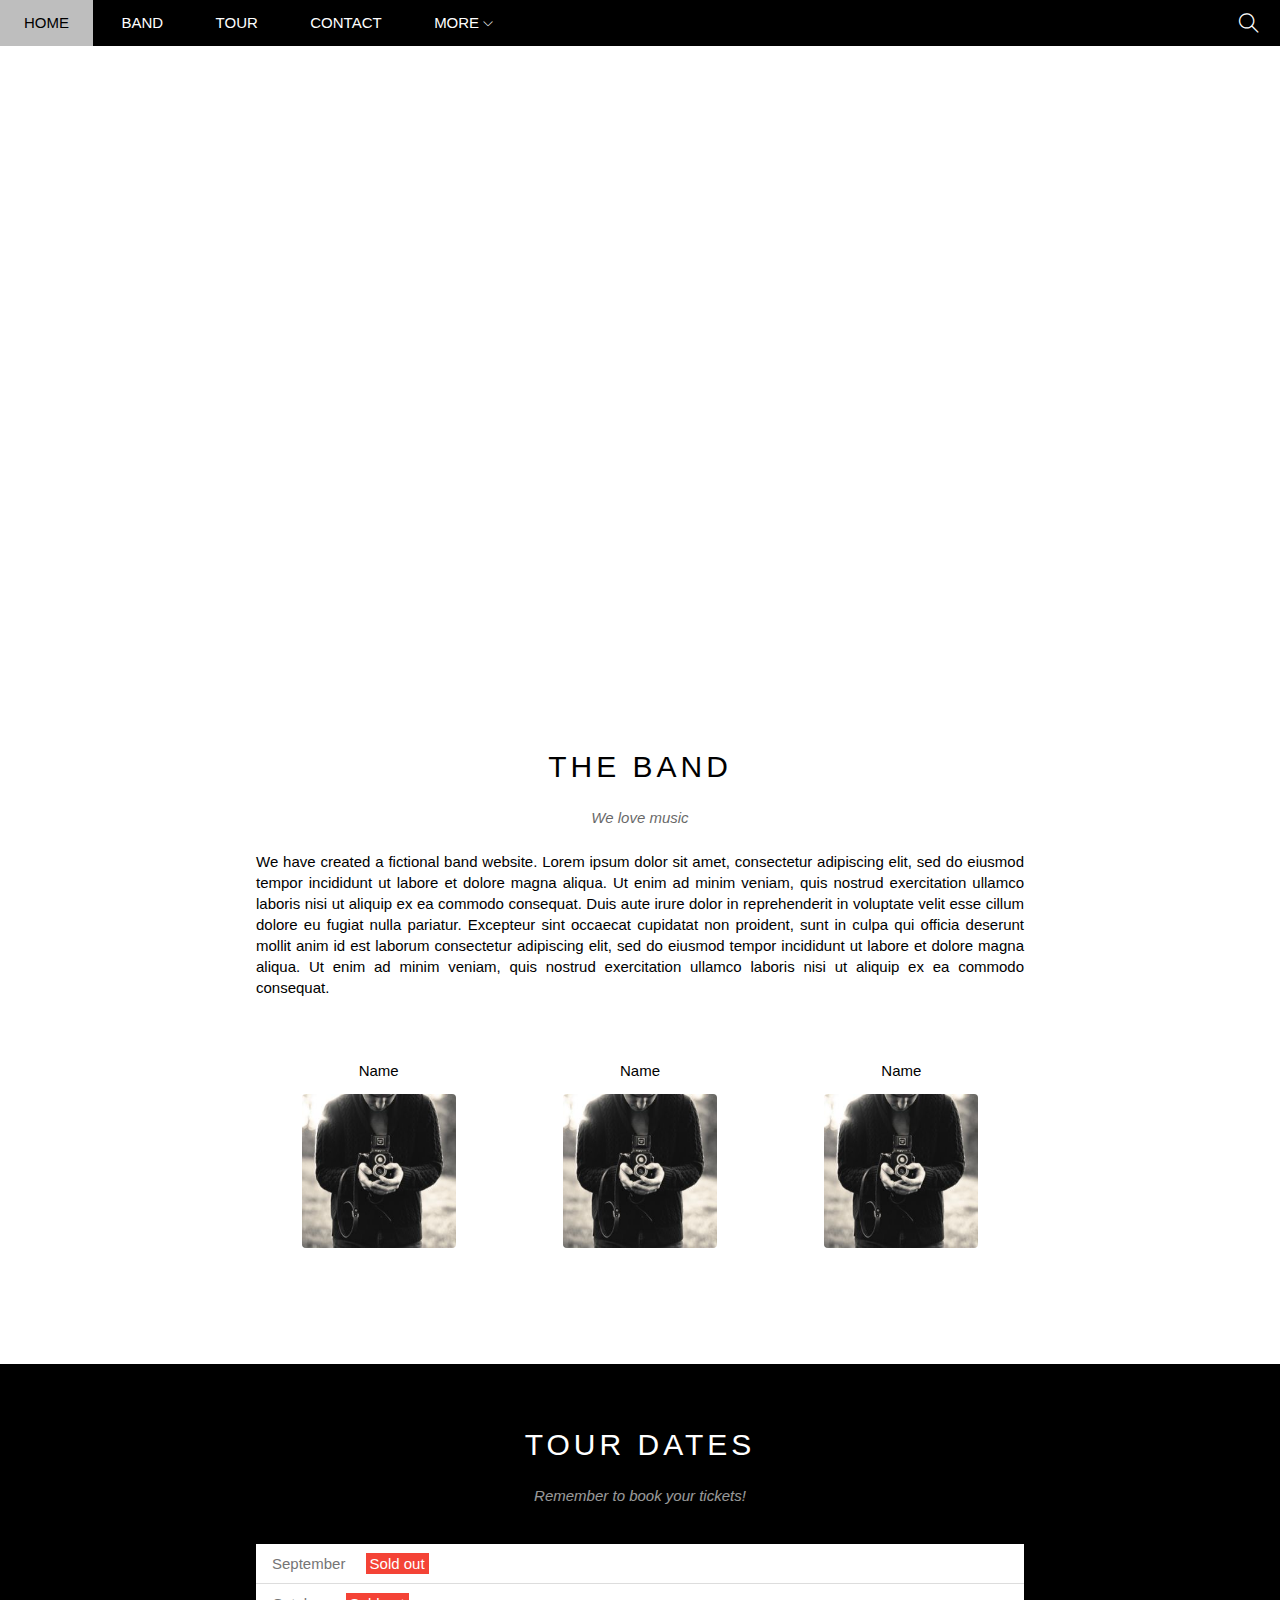
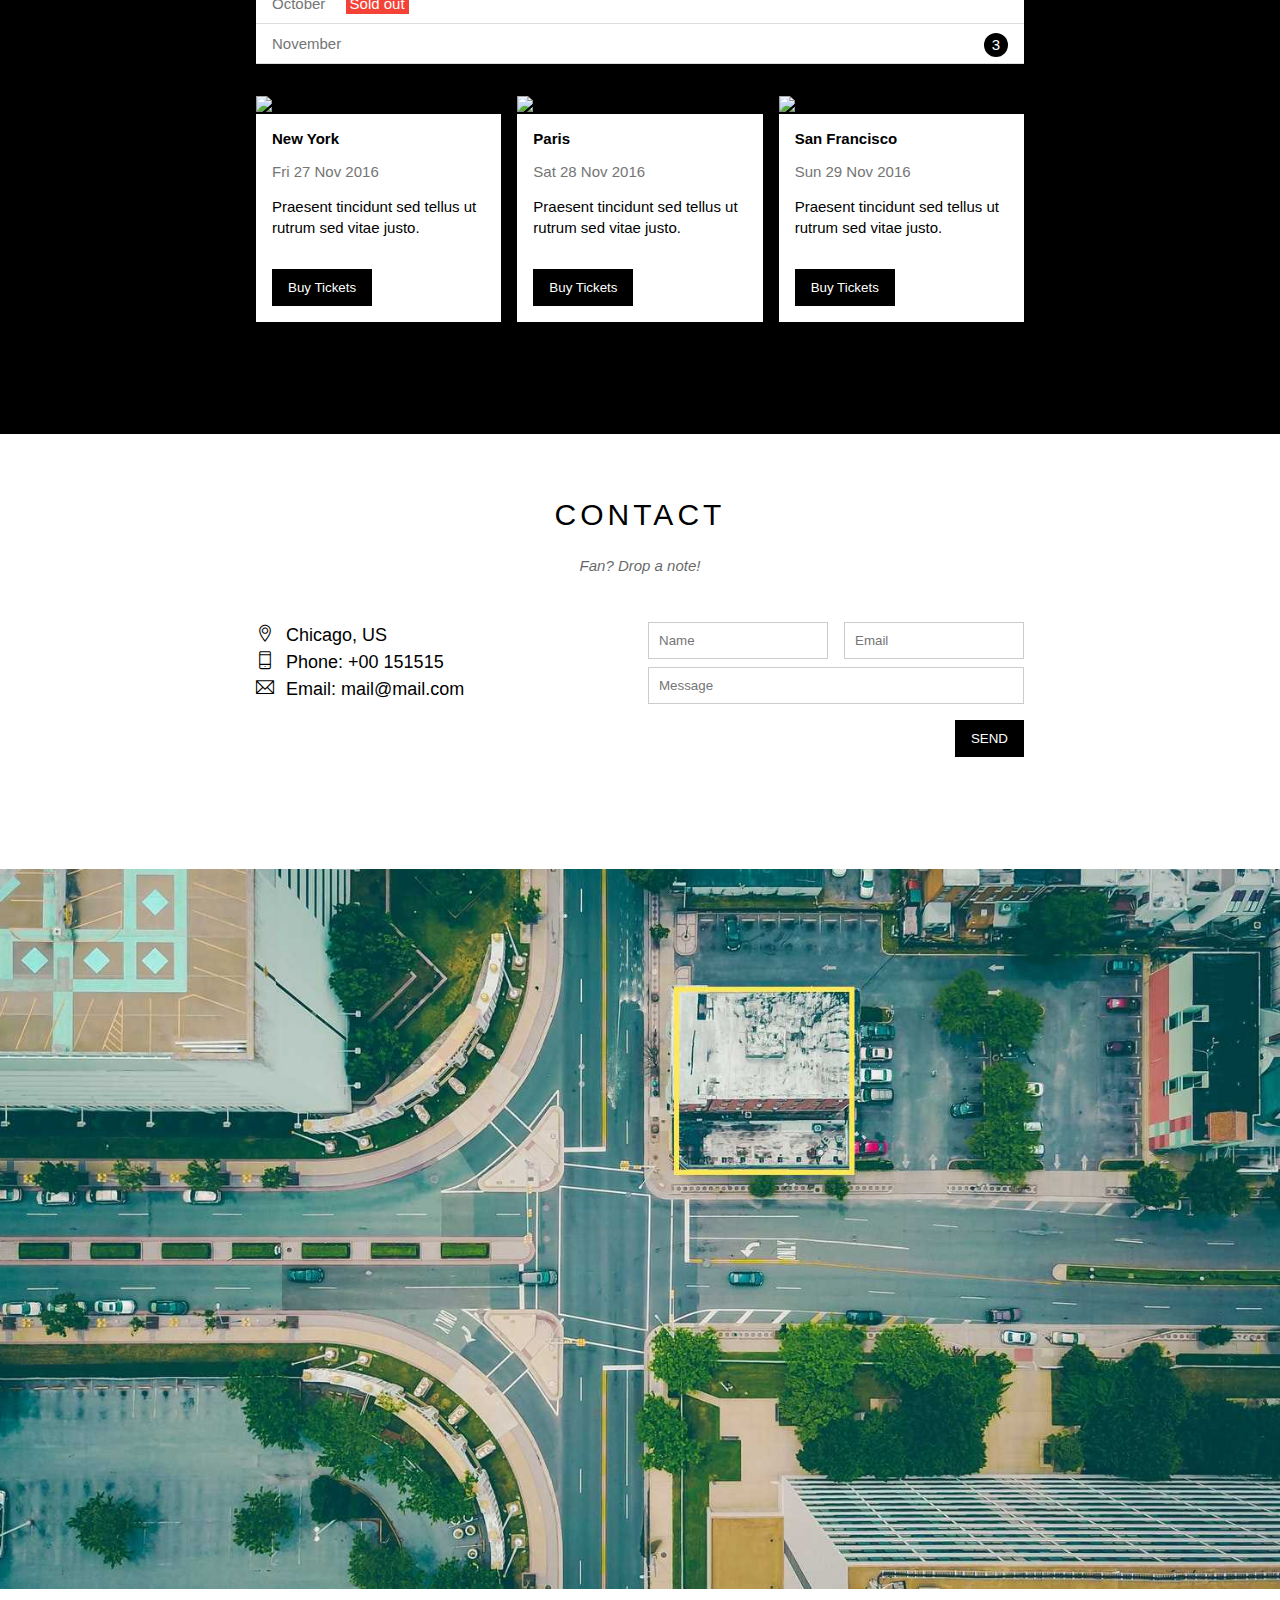
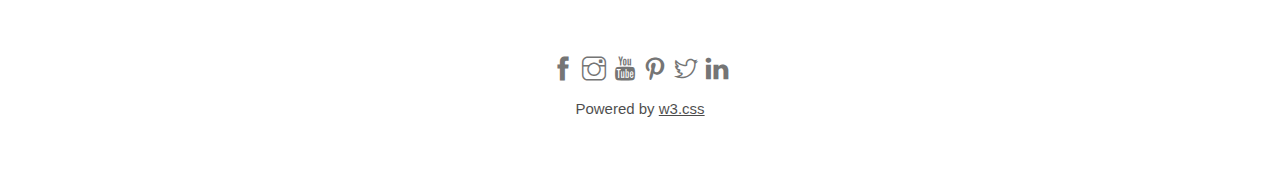
==== commit 5841fd97: "UX UI fix on tablet & mobile" ====
--- a/w3_TheBand/index.html
+++ b/w3_TheBand/index.html
@@ -35,15 +35,16 @@
             </ul>
             <!-- End: Nav -->
 
-            <!-- Begin: Search button-->
+            <!-- Mobile button-->
+            <div id="mobile-menu" class="mobile-menu-btn">
+                <i class="menu-icon ti-menu"></i>
+            </div>
+
+            <!-- Search button-->
             <div class="search-btn">
                 <i class="search-icon ti-search"></i>
             </div>
-
-            <div id="mobile-menu" class="mobile-menu-btn">
-                <i class="menu-icon ti-menu"></i>
-            </div>
-            <!-- End: Search button-->
+            
 
         </div>
 
@@ -71,17 +72,17 @@
                     consequat.
                 </p>
                 <div class="row member-list">
-                    <div class="col col-third text-center">
+                    <div class="col col-third s-col-full mt-32 text-center">
                         <p class="member-name">Name</p>
                         <img src="./assets/image/band/bandmember.jpg" alt="Name" class="member-img">
                     </div>
 
-                    <div class="col col-third text-center">
+                    <div class="col col-third s-col-full mt-32 text-center">
                         <p class="member-name">Name</p>
                         <img src="./assets/image/band/bandmember.jpg" alt="Name" class="member-img">
                     </div>
 
-                    <div class="col col-third text-center">
+                    <div class="col col-third s-col-full mt-32 text-center">
                         <p class="member-name">Name</p>
                         <img src="./assets/image/band/bandmember.jpg" alt="Name" class="member-img">
                     </div>
@@ -103,33 +104,33 @@
 
                     <!-- Places -->
                     <div class="row place-list">
-                        <div class="col col-third">
+                        <div class="col col-third s-col-full mt-16">
                             <img src="/assets/image/place/newyork.jpg" alt="NewYork" class="place-img">
                             <div class="place-body">
                                 <h3 class="place-heading">New York</h3>
                                 <p class="place-time">Fri 27 Nov 2016</p>
                                 <p class="place-desc">Praesent tincidunt sed tellus ut rutrum sed vitae justo.</p>
-                                <button href="#" class="btn js-buy-ticket">Buy Tickets</button>
+                                <button href="#" class="btn js-buy-ticket s-full-width">Buy Tickets</button>
                             </div>
                         </div>
 
-                        <div class="col col-third">
+                        <div class="col col-third s-col-full mt-16">
                             <img src="/assets/image/place/paris.jpg" alt="NewYork" class="place-img">
                             <div class="place-body">
                                 <h3 class="place-heading">Paris</h3>
                                 <p class="place-time">Sat 28 Nov 2016</p>
                                 <p class="place-desc">Praesent tincidunt sed tellus ut rutrum sed vitae justo.</p>
-                                <button href="#" class="btn js-buy-ticket">Buy Tickets</button>
+                                <button href="#" class="btn js-buy-ticket s-full-width">Buy Tickets</button>
                             </div>
                         </div>
 
-                        <div class="col col-third">
+                        <div class="col col-third s-col-full mt-16">
                             <img src="/assets/image/place/sanfran.jpg" alt="NewYork" class="place-img">
                             <div class="place-body">
                                 <h3 class="place-heading">San Francisco</h3>
                                 <p class="place-time">Sun 29 Nov 2016</p>
                                 <p class="place-desc">Praesent tincidunt sed tellus ut rutrum sed vitae justo.</p>
-                                <button href="#" class="btn js-buy-ticket">Buy Tickets</button>
+                                <button href="#" class="btn js-buy-ticket s-full-width">Buy Tickets</button>
                             </div>
                         </div>
                     </div>
@@ -142,20 +143,20 @@
                 <p class="section-sub-heading">Fan? Drop a note!</p>
 
                 <div class="row contact-content">
-                    <div class="col col-half contact-info">
+                    <div class="col col-half s-col-full contact-info">
                         <p><i class="ti-location-pin"></i>Chicago, US</p>
                         <p><i class="ti-mobile"></i>Phone: +00 151515</p>
                         <p><i class="ti-email"></i>Email: mail@mail.com</p>
                     </div>
 
-                    <div class="col col-half contact-form">
+                    <div class="col col-half s-col-full contact-form">
                         <form action="">
                             <div class="row">
-                                <div class="col col-half">
+                                <div class="col col-half s-col-full">
                                     <input type="text" name="" required placeholder="Name" id="" class="form-control">
                                 </div>
 
-                                <div class="col col-half">
+                                <div class="col col-half s-col-full s-mt-8">
                                     <input type="email" name="" required placeholder="Email" id="" class="form-control">
                                 </div>
                             </div>
@@ -166,7 +167,7 @@
                                 </div>
                             </div>
 
-                            <input class="btn pull-right mt-16" type="submit" value="SEND">
+                            <input class="btn pull-right s-full-width mt-16" type="submit" value="SEND">
                         </form>
                     </div>
                 </div>
@@ -271,7 +272,7 @@
             var header = document.getElementById('header');
             var mobileMenu = document.getElementById('mobile-menu')
             var headerHeight = header.clientHeight;
-
+            
             mobileMenu.onclick = function() {
                 var isClosed = header.clientHeight === headerHeight;
 
@@ -286,10 +287,14 @@
             var menuItems = document.querySelectorAll('#nav li a[href*="#"]');
             for (var i = 0; i < menuItems.length; i++) {
                 var menuItem = menuItems[i];
-                
-
+                                
                 menuItem.onclick = function() {
-                    header.style.height = null;
+                    var isParentMenu = this.nextElementSibling && this.nextElementSibling.classList.contains('subnav');
+                    if(!isParentMenu) {
+                        header.style.height = null;
+                    } else {
+                        event.preventDefault();
+                    }
                 }
             }
         </script>
--- a/w3_TheBand/assets/css/style.css
+++ b/w3_TheBand/assets/css/style.css
@@ -58,6 +58,10 @@
 
 .mt-16 {
     margin-top: 16px !important;
+}
+
+.mt-32 {
+    margin-top: 32px !important;
 }
 
 .pull-right {
@@ -92,7 +96,6 @@
     height: 46px;
     z-index: 1;
     background-color: #000;
-    overflow: hidden;
 }
 
 #nav {
@@ -251,7 +254,7 @@
 }
 
 #content .member-list {
-    margin-top: 48px;
+    margin-top: 32px;
 }
 
 #content .member-name {
@@ -260,6 +263,7 @@
 
 #content .member-img {
     width: 154px;
+    margin-top: 15px;
     max-height: 205px;
     border-radius: 4px;
 }
@@ -304,7 +308,7 @@
 /* Places */
 
 .place-list {
-    margin-top: 32px;
+    margin-top: 16px;
 }
 
 .place-img {
--- a/w3_TheBand/assets/css/responsive.css
+++ b/w3_TheBand/assets/css/responsive.css
@@ -2,6 +2,30 @@
 /* PC */
 @media (min-width: 1024px) {
 
+}
+
+/* Tablet & Mobile*/
+@media (max-width: 1023px) {
+    .btn {
+        padding: 15px 16px;
+    }
+
+    .contact-form .form-control {
+        padding: 15px;
+    }
+
+    .social-list {
+        font-size: 48px;    
+    }
+
+    #footer .social-list a {
+        margin: 8px;
+    }
+
+    #footer .copyright a {
+        padding: 12px 0;
+        display: inline-block;
+    }
 }
 
 /* Tablet */
@@ -11,15 +35,20 @@
 
 /* Mobile */
 @media (max-width: 740px) {
-    #nav {
-        display: block;
+    .s-full-width {
+        width: 100% !important;
     }
 
-    #nav > li {
-        display:block;
+    .s-col-full {
+        width: 100% !important;
     }
-    #nav > li:first-child {
-        display: inline-block;
+
+    .s-mt-8 {
+        margin-top: 8px !important;
+    }
+
+    #header {
+        overflow: hidden;
     }
 
     #header .mobile-menu-btn {
@@ -29,5 +58,40 @@
     #header .search-btn {
         display: none;
     }
+
+    #nav {
+        display: block;
+    }
+    
+    #nav li a {
+        padding: 1px 24px;
+    }
+
+    #nav > li {
+        display:block;
+    }
+
+    #nav > li:first-child {
+        display: inline-block;
+    }
+    
+    #nav .subnav {
+        position: initial;
+        background: #333;
+    }
+
+    #nav .subnav a {
+        color: #fff;
+        padding: 0 40px;
+    }
+
+    #content .member-img {
+        width: 60%;
+    }
+
+    .contact-form {
+        margin-top: 16px;
+    }
+    
 }
 
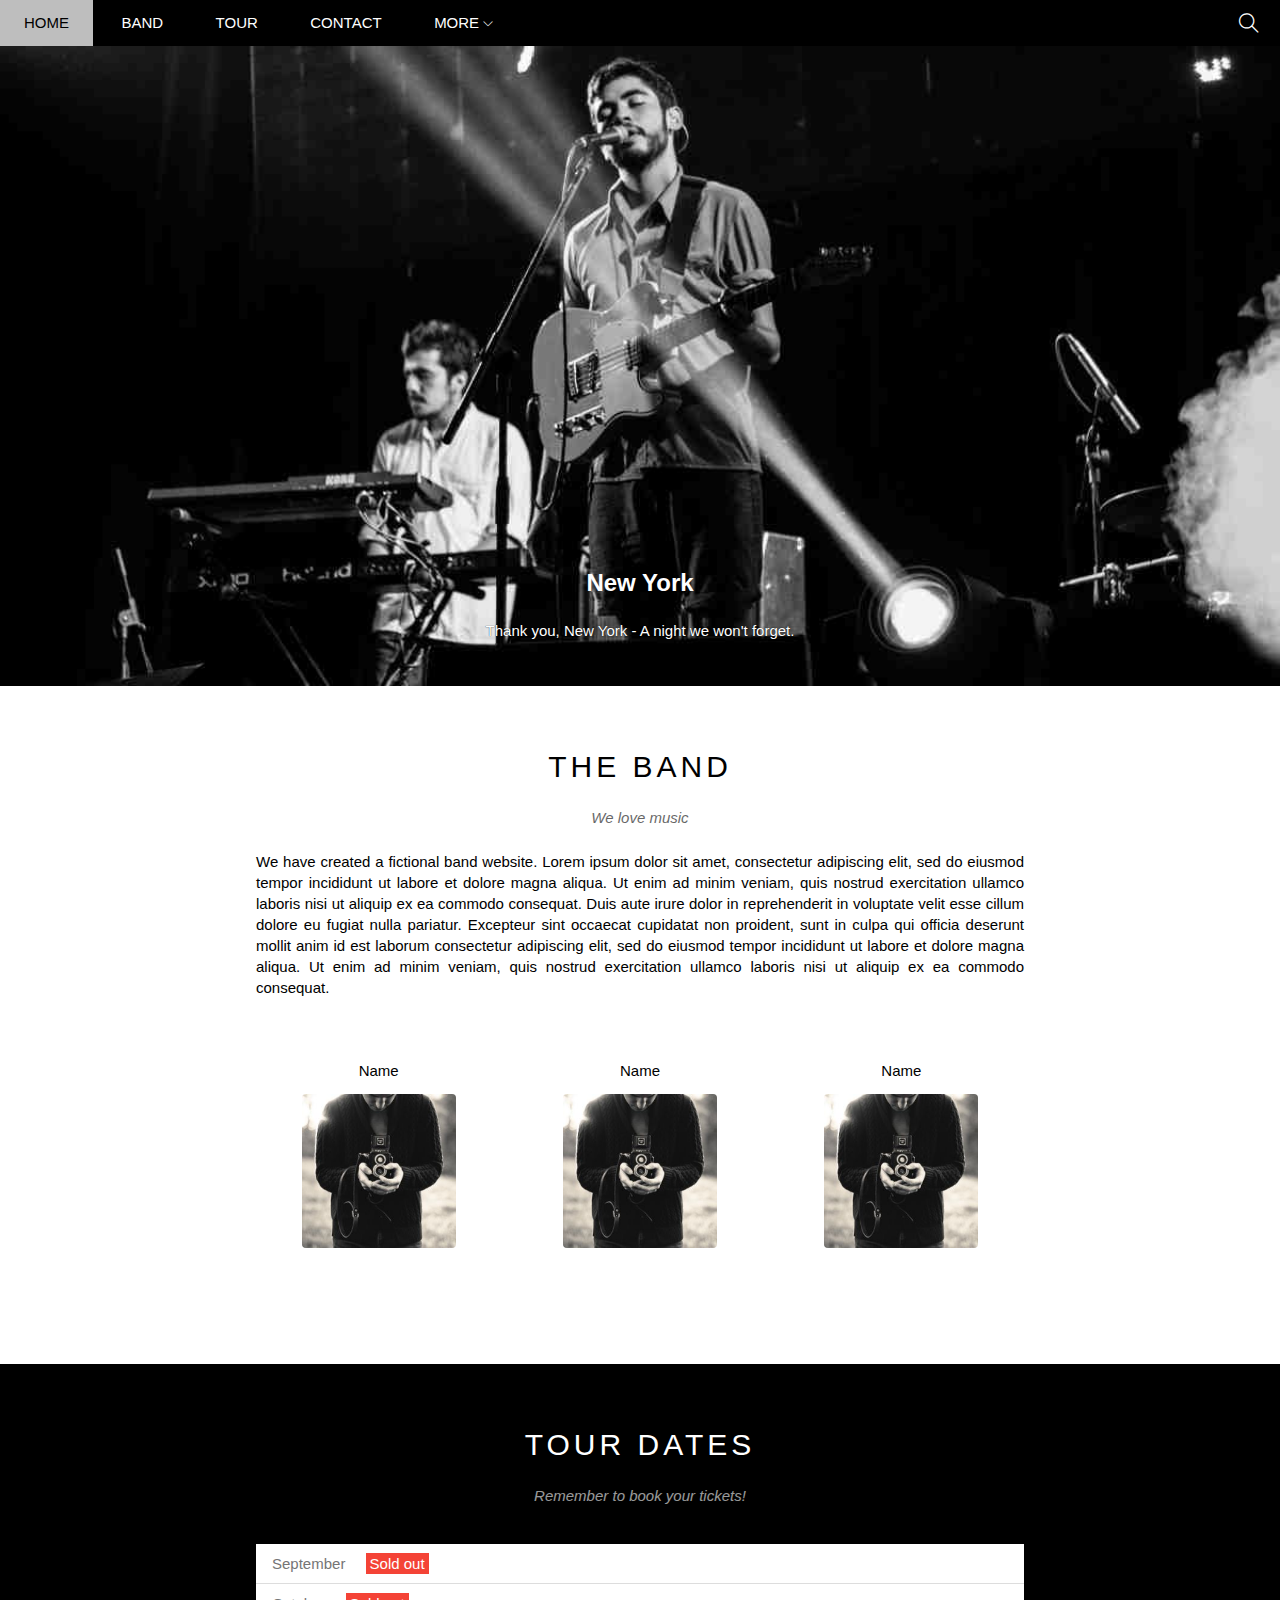
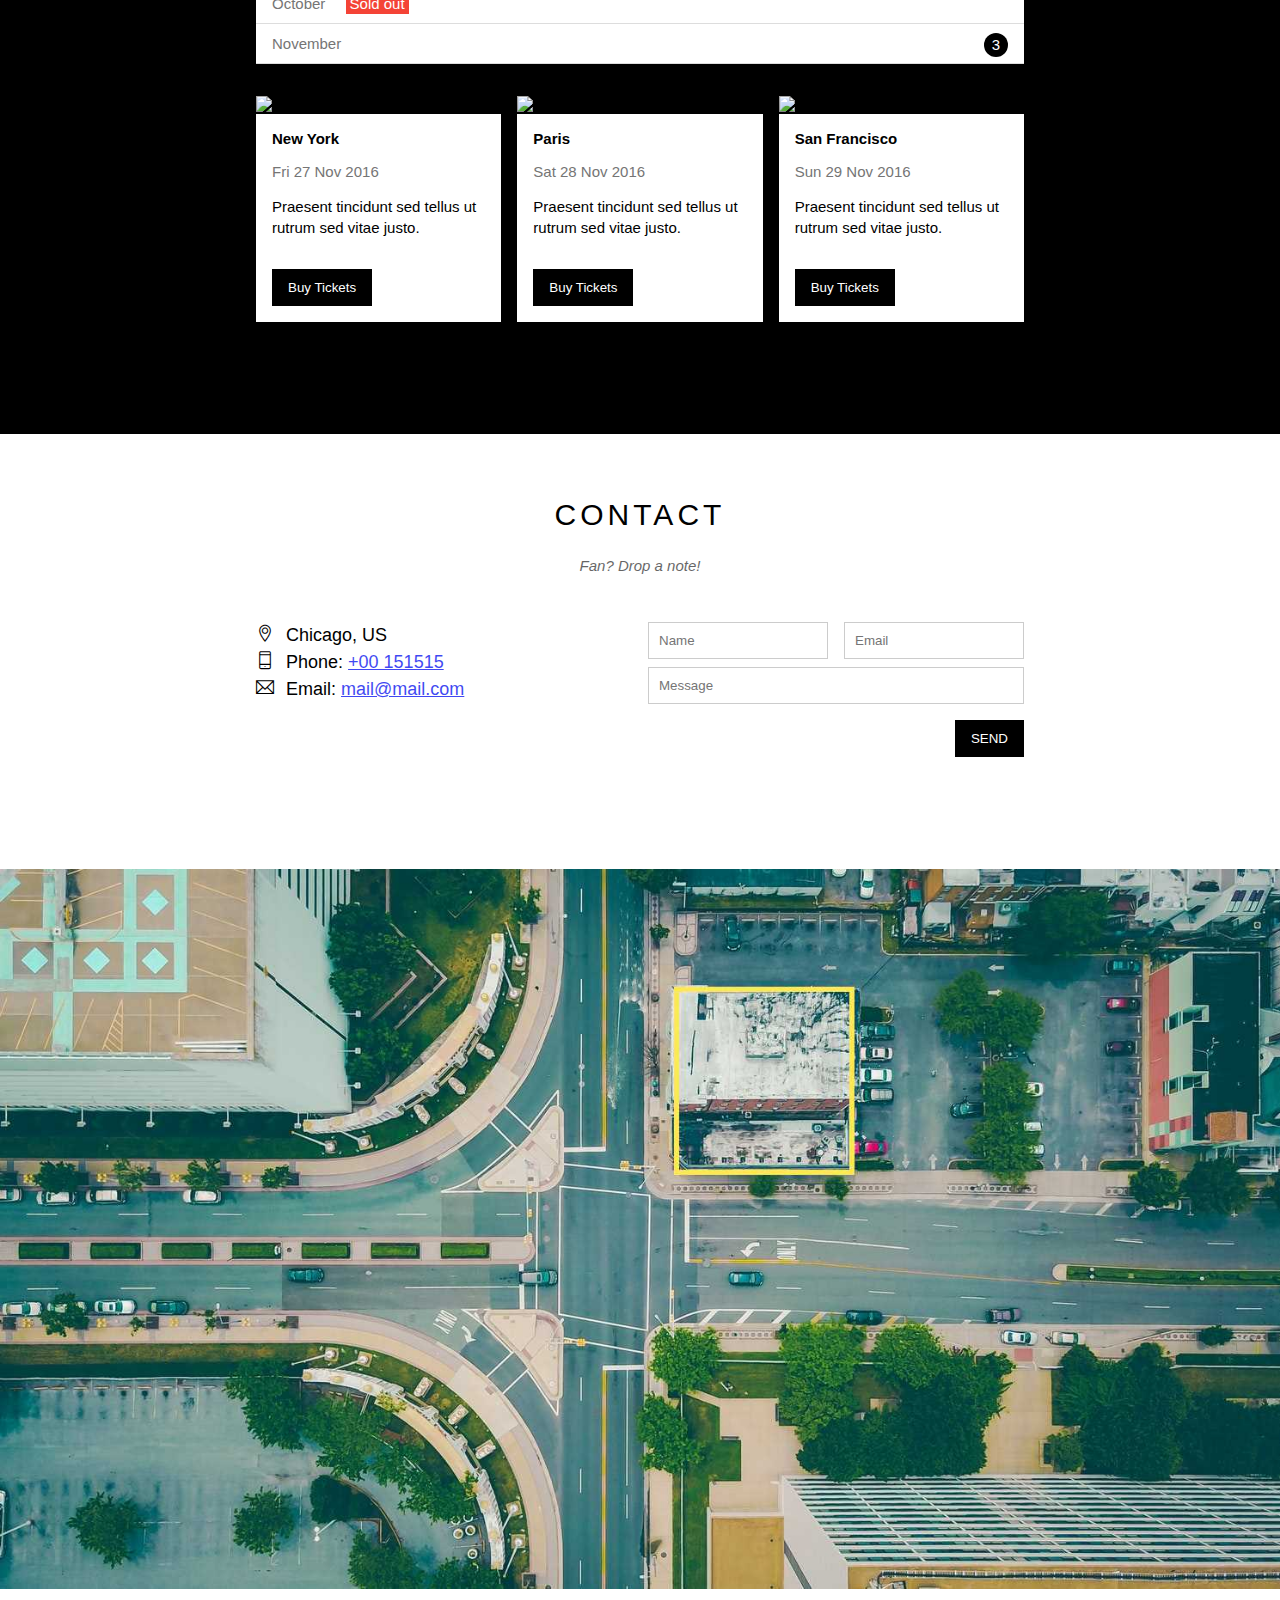
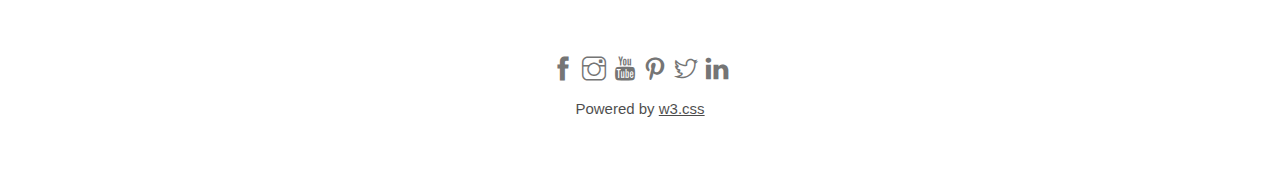
==== commit 76bea77c: "Fix bug on mobile and media querries" ====
--- a/w3_TheBand/index.html
+++ b/w3_TheBand/index.html
@@ -145,8 +145,8 @@
                 <div class="row contact-content">
                     <div class="col col-half s-col-full contact-info">
                         <p><i class="ti-location-pin"></i>Chicago, US</p>
-                        <p><i class="ti-mobile"></i>Phone: +00 151515</p>
-                        <p><i class="ti-email"></i>Email: mail@mail.com</p>
+                        <p><i class="ti-mobile"></i>Phone: <a href="tel:+00 151515">+00 151515</a></p>
+                        <p><i class="ti-email"></i>Email: <a href="mailto:mail@mail.com">mail@mail.com</a></p>
                     </div>
 
                     <div class="col col-half s-col-full contact-form">
@@ -167,7 +167,7 @@
                                 </div>
                             </div>
 
-                            <input class="btn pull-right s-full-width mt-16" type="submit" value="SEND">
+                            <input class="contact-submit-btn btn pull-right s-full-width mt-16" type="submit" value="SEND">
                         </form>
                     </div>
                 </div>
--- a/w3_TheBand/assets/css/style.css
+++ b/w3_TheBand/assets/css/style.css
@@ -77,6 +77,8 @@
     background-color: #000;
     border: none;
     cursor: pointer;
+    appearance: none;
+    -webkit-appearance: none;
 }
 
 .btn:hover {
@@ -196,7 +198,7 @@
     position: relative;
     margin-top: 46px;
     padding-top: 50%;
-    background: url('/assets/image/slider/slider1.jpg') top center / cover no-repeat;
+    background: url('../image/slider/slider1.jpg') top center / cover no-repeat;
 }
 
 #slider .text-content {
@@ -216,6 +218,7 @@
 #slider .text-description {
     font-size: 15px;
     margin-top: 25px;
+    text-shadow: 0 0 1px #000;
 }
 
 
@@ -352,6 +355,15 @@
 .contact-info {
     font-size: 18px;
     line-height: 1.5;
+}
+
+.contact-info a {
+    color: #101aef;
+    opacity: 0.8;
+}
+
+.contact-info a:hover   {
+    opacity: 1;
 }
 
 .contact-info i[class*="ti-"] {
--- a/w3_TheBand/assets/css/responsive.css
+++ b/w3_TheBand/assets/css/responsive.css
@@ -1,17 +1,29 @@
 
 /* PC */
-@media (min-width: 1024px) {
+@media (min-width: 64em) {
 
 }
 
 /* Tablet & Mobile*/
-@media (max-width: 1023px) {
+@media (max-width: 63.9375em) {
     .btn {
         padding: 15px 16px;
     }
 
+    #nav .subnav a {
+        padding: 5px 12px;
+    }
+
+    .contact-info {
+        line-height: 2;
+    }
+
     .contact-form .form-control {
         padding: 15px;
+    }
+
+    .contact-submit-btn {
+        font-size: 16px;
     }
 
     .social-list {
@@ -29,12 +41,12 @@
 }
 
 /* Tablet */
-@media (min-width: 740px) and (max-width: 1023px) {
-
+@media (min-width: 46.25em) and (max-width: 63.9375em) {
+    
 }
 
 /* Mobile */
-@media (max-width: 740px) {
+@media (max-width: 46.1875em) {
     .s-full-width {
         width: 100% !important;
     }
@@ -49,6 +61,7 @@
 
     #header {
         overflow: hidden;
+        height: 46px;
     }
 
     #header .mobile-menu-btn {
@@ -90,7 +103,7 @@
     }
 
     .contact-form {
-        margin-top: 16px;
+        margin-top: 32px;
     }
     
 }
